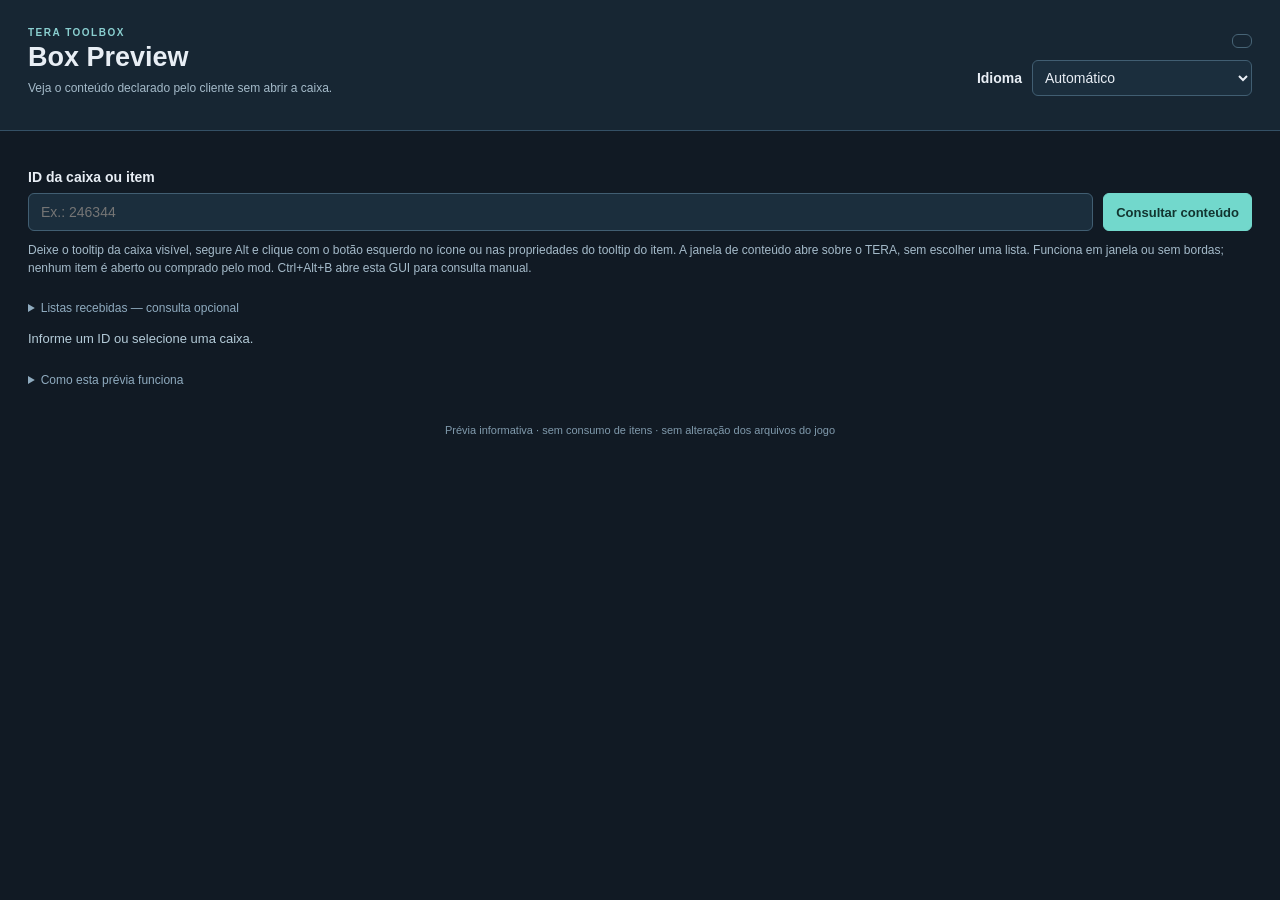
==== ui/index.html @ d4505b34 "first commit" ====
<!doctype html>
<html lang="pt-BR"><head><meta charset="utf-8"><meta name="viewport" content="width=device-width,initial-scale=1"><meta http-equiv="Content-Security-Policy" content="default-src 'none'; script-src 'self'; style-src 'self'; img-src data: https://tera-asura.com/static/images/tera-icons/;"><title>Box Preview</title><link rel="stylesheet" href="style.css"></head><body>
<header><div><span class="eyebrow">TERA TOOLBOX</span><h1>Box Preview</h1><p>Veja o conteúdo declarado pelo cliente sem abrir a caixa.</p></div><div class="header-options"><span id="version"></span><div class="language-choice"><label for="language">Idioma</label><select id="language" aria-label="Idioma"><option id="language-auto" value="auto">Automático</option><option value="pt">Português</option><option value="en">English</option><option value="es">Español (Latinoamérica)</option></select></div><p id="language-status" role="status" hidden></p></div></header>
<main><div class="connection"><span id="server"></span><span id="character"></span></div>
<form id="search"><label for="item-id">ID da caixa ou item</label><div class="search-row"><input id="item-id" type="number" min="1" max="2147483647" placeholder="Ex.: 246344" required><button id="show" type="submit">Consultar conteúdo</button></div></form>
<p class="hint">Deixe o tooltip da caixa visível, segure Alt e clique com o botão esquerdo no ícone ou nas propriedades do tooltip do item. A janela de conteúdo abre sobre o TERA, sem escolher uma lista. Funciona em janela ou sem bordas; nenhum item é aberto ou comprado pelo mod. Ctrl+Alt+B abre esta GUI para consulta manual.</p>
<p id="pointer-status" role="status"></p>
<p id="capture-status" role="status"></p>
<details><summary>Listas recebidas — consulta opcional</summary><section class="inventory"><div class="section-title"><h2>Caixas e conversões disponíveis</h2><button id="refresh" type="button">Atualizar lista</button></div><label for="source">Origem dos itens</label><select id="source"><option value="inventory">Inventário</option><option value="rewards">TERA Rewards</option><option value="shop">Outras lojas</option></select><p class="hint">Abra a loja no jogo para receber seus itens. Não precisa comprar a caixa ou tê-la no inventário.</p><label for="inventory">Escolha uma caixa</label><select id="inventory"><option value="">Entre no mundo para receber os itens</option></select></section></details>
<p id="status" role="status" aria-live="polite">Informe um ID ou selecione uma caixa.</p>
<section id="result" hidden><div class="box-title"><img id="box-icon" alt="Ícone da caixa" width="48" height="48" hidden><div><h2 id="box-name"></h2><p id="box-id"></p></div></div><p id="description"></p><p id="source-note" class="notice"></p><label class="filter"><input id="only-mine" type="checkbox">Mostrar somente variantes compatíveis com meu personagem</label><p id="count"></p><div id="items" class="items"></div></section>
<details><summary>Como esta prévia funciona</summary><p>Alt + clique esquerdo no ícone ou no tooltip do item é lido por um leitor externo, com uma alternativa por Raw Input. O mod não envia cliques, compra, abertura ou uso de itens ao jogo. A janela de conteúdo abre com foco sobre o TERA. Quando o proxy já recebeu o ID na posição clicada, a busca dispensa captura de tela e OCR.</p><p>Quando não há ID recebido, uma imagem temporária da janela é lida pelo reconhecimento de texto do Windows e descartada, sem upload ou gravação em disco. O título é associado aos nomes e IDs do cliente conectado; nomes ilegíveis ou ambíguos geram um aviso.</p><p>As variantes vêm de ItemConversion / FixedItem no DataCenter. No Asura, caixas sem essa conversão também podem ser consultadas no catálogo público do servidor, com ID e nomes conferidos no cliente. A prévia informa essa fonte e omite quantidades e probabilidades não fornecidas. Outros conteúdos exclusivos do servidor podem estar indisponíveis; ausência de dados não significa caixa vazia.</p><p>Comandos opcionais: <code>/8 boxpreview</code>, <code>/8 boxpreview ID</code>, <code>/8 boxpreview refresh</code>, <code>/8 boxpreview status</code>.</p></details>
</main><footer>Prévia informativa · sem consumo de itens · sem alteração dos arquivos do jogo</footer><script src="i18n.js"></script><script src="panel.js"></script></body></html>
---- ui/style.css ----
:root{color-scheme:dark;font-family:"Segoe UI",sans-serif;background:#111a24;color:#e8eef5;font-size:14px}*{box-sizing:border-box}body{margin:0}header{padding:23px 28px;display:flex;justify-content:space-between;align-items:center;background:#172633;border-bottom:1px solid #345065}h1{margin:3px 0 6px;font-size:27px}h2{font-size:17px;margin:0 0 6px}h3{margin:0 0 6px;font-size:14px}p{line-height:1.5;margin:4px 0 10px}.eyebrow{font-size:10px;font-weight:700;letter-spacing:1.5px;color:#8acfd0}header p,.hint{font-size:12px;color:#a5bbca}#version{border:1px solid #476476;padding:6px 9px;border-radius:6px;font-size:12px}main{padding:20px 28px}.connection{display:flex;justify-content:space-between;gap:12px;color:#89d9d3;font-size:12px;margin-bottom:18px}label{display:block;margin-bottom:8px;font-weight:600}button,input,select{font:inherit;color:inherit;background:#1b2e3d;border:1px solid #415e72;border-radius:6px;padding:10px 12px}button{font-size:13px;font-weight:600;cursor:pointer}button:hover{background:#2b465c}button:disabled,select:disabled{opacity:.5;cursor:default}input,select{width:100%}button:focus-visible,input:focus-visible,select:focus-visible{outline:2px solid #78dcd3;outline-offset:2px}.search-row{display:flex;gap:10px}.search-row input{flex:1}.search-row button{white-space:nowrap;background:#72d8cc;color:#123530;border-color:#72d8cc}.hint{margin-top:10px}.section-title{display:flex;justify-content:space-between;align-items:center;margin-bottom:10px}.inventory{margin:20px 0;padding:16px;background:#14212e;border-radius:8px;border:1px solid #304859}.inventory button{font-size:12px;padding:7px 10px}#status{font-size:13px;color:#b4cbd8;white-space:pre-wrap}.error{color:#ffc5c0!important}.box-title{display:flex;align-items:center;gap:13px;margin-top:20px}.box-title img,.item img{border-radius:6px;flex-shrink:0}#box-id{font-size:12px;color:#91aec2}.notice{padding:11px 13px;border-left:3px solid #6eb3b0;background:#1b303a;font-size:12px}.filter{display:flex;align-items:center;gap:8px;font-size:12px;font-weight:400;margin-top:16px}.filter input{width:16px;height:16px}#count{font-size:12px;color:#92b4c9}.items{display:grid;grid-template-columns:1fr 1fr;gap:10px}.item{display:flex;gap:12px;align-items:flex-start;padding:14px;border:1px solid #30485b;background:#162534;border-radius:8px;overflow-wrap:anywhere}.item.compatible{border-color:#57bab0;background:#173633}.item p{font-size:11px;color:#aec5d5}.item-description{white-space:pre-line;color:#8eabba!important}.missing-icon{font-size:10px;color:#7fa3b7}details{margin-top:24px;font-size:12px;color:#8fabbf}summary{cursor:pointer;margin-bottom:10px}code{color:#9ce1d9}footer{font-size:11px;color:#809aac;text-align:center;padding:7px 20px 19px}[hidden]{display:none!important}@media(max-width:750px){.items{grid-template-columns:1fr}header,main{padding:20px}.connection{flex-wrap:wrap}}

.header-options{display:flex;flex-direction:column;align-items:flex-end;gap:12px}.language-choice{display:flex;align-items:center;gap:10px}.language-choice label{margin:0}.language-choice select{width:220px;max-width:100%;padding:8px}.header-options #version{align-self:flex-end}

#language-status{font-size:12px;color:#ffc5c0;overflow-wrap:anywhere}
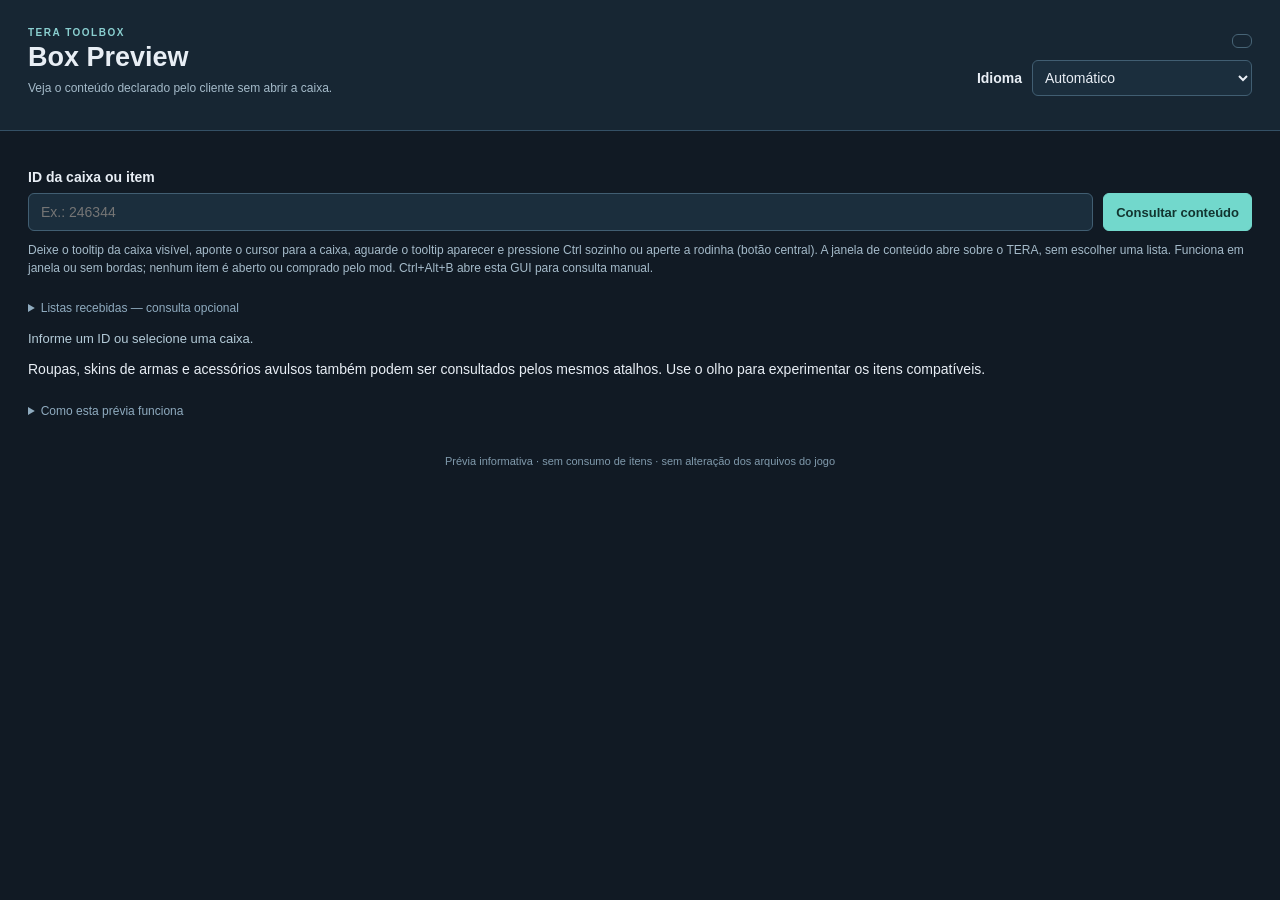
==== commit d239f1cf: "- Novos comandos para  escanear caixas - Suporte de Preview a outros itens fora da Caixa" ====
--- a/ui/index.html
+++ b/ui/index.html
@@ -3,11 +3,11 @@
 <header><div><span class="eyebrow">TERA TOOLBOX</span><h1>Box Preview</h1><p>Veja o conteúdo declarado pelo cliente sem abrir a caixa.</p></div><div class="header-options"><span id="version"></span><div class="language-choice"><label for="language">Idioma</label><select id="language" aria-label="Idioma"><option id="language-auto" value="auto">Automático</option><option value="pt">Português</option><option value="en">English</option><option value="es">Español (Latinoamérica)</option></select></div><p id="language-status" role="status" hidden></p></div></header>
 <main><div class="connection"><span id="server"></span><span id="character"></span></div>
 <form id="search"><label for="item-id">ID da caixa ou item</label><div class="search-row"><input id="item-id" type="number" min="1" max="2147483647" placeholder="Ex.: 246344" required><button id="show" type="submit">Consultar conteúdo</button></div></form>
-<p class="hint">Deixe o tooltip da caixa visível, segure Alt e clique com o botão esquerdo no ícone ou nas propriedades do tooltip do item. A janela de conteúdo abre sobre o TERA, sem escolher uma lista. Funciona em janela ou sem bordas; nenhum item é aberto ou comprado pelo mod. Ctrl+Alt+B abre esta GUI para consulta manual.</p>
+<p class="hint">Deixe o tooltip da caixa visível, aponte o cursor para a caixa, aguarde o tooltip aparecer e pressione Ctrl sozinho ou aperte a rodinha (botão central). A janela de conteúdo abre sobre o TERA, sem escolher uma lista. Funciona em janela ou sem bordas; nenhum item é aberto ou comprado pelo mod. Ctrl+Alt+B abre esta GUI para consulta manual.</p>
 <p id="pointer-status" role="status"></p>
 <p id="capture-status" role="status"></p>
 <details><summary>Listas recebidas — consulta opcional</summary><section class="inventory"><div class="section-title"><h2>Caixas e conversões disponíveis</h2><button id="refresh" type="button">Atualizar lista</button></div><label for="source">Origem dos itens</label><select id="source"><option value="inventory">Inventário</option><option value="rewards">TERA Rewards</option><option value="shop">Outras lojas</option></select><p class="hint">Abra a loja no jogo para receber seus itens. Não precisa comprar a caixa ou tê-la no inventário.</p><label for="inventory">Escolha uma caixa</label><select id="inventory"><option value="">Entre no mundo para receber os itens</option></select></section></details>
 <p id="status" role="status" aria-live="polite">Informe um ID ou selecione uma caixa.</p>
 <section id="result" hidden><div class="box-title"><img id="box-icon" alt="Ícone da caixa" width="48" height="48" hidden><div><h2 id="box-name"></h2><p id="box-id"></p></div></div><p id="description"></p><p id="source-note" class="notice"></p><label class="filter"><input id="only-mine" type="checkbox">Mostrar somente variantes compatíveis com meu personagem</label><p id="count"></p><div id="items" class="items"></div></section>
-<details><summary>Como esta prévia funciona</summary><p>Alt + clique esquerdo no ícone ou no tooltip do item é lido por um leitor externo, com uma alternativa por Raw Input. O mod não envia cliques, compra, abertura ou uso de itens ao jogo. A janela de conteúdo abre com foco sobre o TERA. Quando o proxy já recebeu o ID na posição clicada, a busca dispensa captura de tela e OCR.</p><p>Quando não há ID recebido, uma imagem temporária da janela é lida pelo reconhecimento de texto do Windows e descartada, sem upload ou gravação em disco. O título é associado aos nomes e IDs do cliente conectado; nomes ilegíveis ou ambíguos geram um aviso.</p><p>As variantes vêm de ItemConversion / FixedItem no DataCenter. No Asura, caixas sem essa conversão também podem ser consultadas no catálogo público do servidor, com ID e nomes conferidos no cliente. A prévia informa essa fonte e omite quantidades e probabilidades não fornecidas. Outros conteúdos exclusivos do servidor podem estar indisponíveis; ausência de dados não significa caixa vazia.</p><p>Comandos opcionais: <code>/8 boxpreview</code>, <code>/8 boxpreview ID</code>, <code>/8 boxpreview refresh</code>, <code>/8 boxpreview status</code>.</p></details>
-</main><footer>Prévia informativa · sem consumo de itens · sem alteração dos arquivos do jogo</footer><script src="i18n.js"></script><script src="panel.js"></script></body></html>
+<p>Roupas, skins de armas e acessórios avulsos também podem ser consultados pelos mesmos atalhos. Use o olho para experimentar os itens compatíveis.</p><details><summary>Como esta prévia funciona</summary><p>Ctrl ou botão central com o cursor sobre a caixa é lido por um leitor externo, com uma alternativa por Raw Input. O mod não envia cliques, compra, abertura ou uso de itens ao jogo. A janela de conteúdo abre com foco sobre o TERA. Quando o proxy já recebeu o ID na posição apontada, a busca dispensa captura de tela e OCR.</p><p>Quando não há ID recebido, uma imagem temporária da janela é lida pelo reconhecimento de texto do Windows e descartada, sem upload ou gravação em disco. O título é associado aos nomes e IDs do cliente conectado; nomes ilegíveis ou ambíguos geram um aviso.</p><p>As variantes vêm de ItemConversion / FixedItem no DataCenter. No Asura, caixas sem essa conversão também podem ser consultadas no catálogo público do servidor, com ID e nomes conferidos no cliente. A prévia informa essa fonte e omite quantidades e probabilidades não fornecidas. Outros conteúdos exclusivos do servidor podem estar indisponíveis; ausência de dados não significa caixa vazia.</p><p>Comandos opcionais: <code>/8 boxpreview</code>, <code>/8 boxpreview ID</code>, <code>/8 boxpreview refresh</code>, <code>/8 boxpreview status</code>.</p></details>
+</main><footer>Prévia informativa · sem consumo de itens · sem alteração dos arquivos do jogo</footer><script src="i18n.js"></script><script src="try-on.js"></script><script src="panel.js"></script></body></html>
--- a/ui/style.css
+++ b/ui/style.css
@@ -3,3 +3,5 @@
 .header-options{display:flex;flex-direction:column;align-items:flex-end;gap:12px}.language-choice{display:flex;align-items:center;gap:10px}.language-choice label{margin:0}.language-choice select{width:220px;max-width:100%;padding:8px}.header-options #version{align-self:flex-end}
 
 #language-status{font-size:12px;color:#ffc5c0;overflow-wrap:anywhere}
+
+article>div{min-width:0;flex:1}.try-on{flex-shrink:0;align-self:center;padding:7px;line-height:0;color:#8be4e4}.try-on svg{width:22px;height:22px;fill:none;stroke:currentColor;stroke-width:1.7}.try-on:focus-visible{outline:2px solid #78dcd3;outline-offset:2px}.try-on:disabled{opacity:.5;cursor:default}
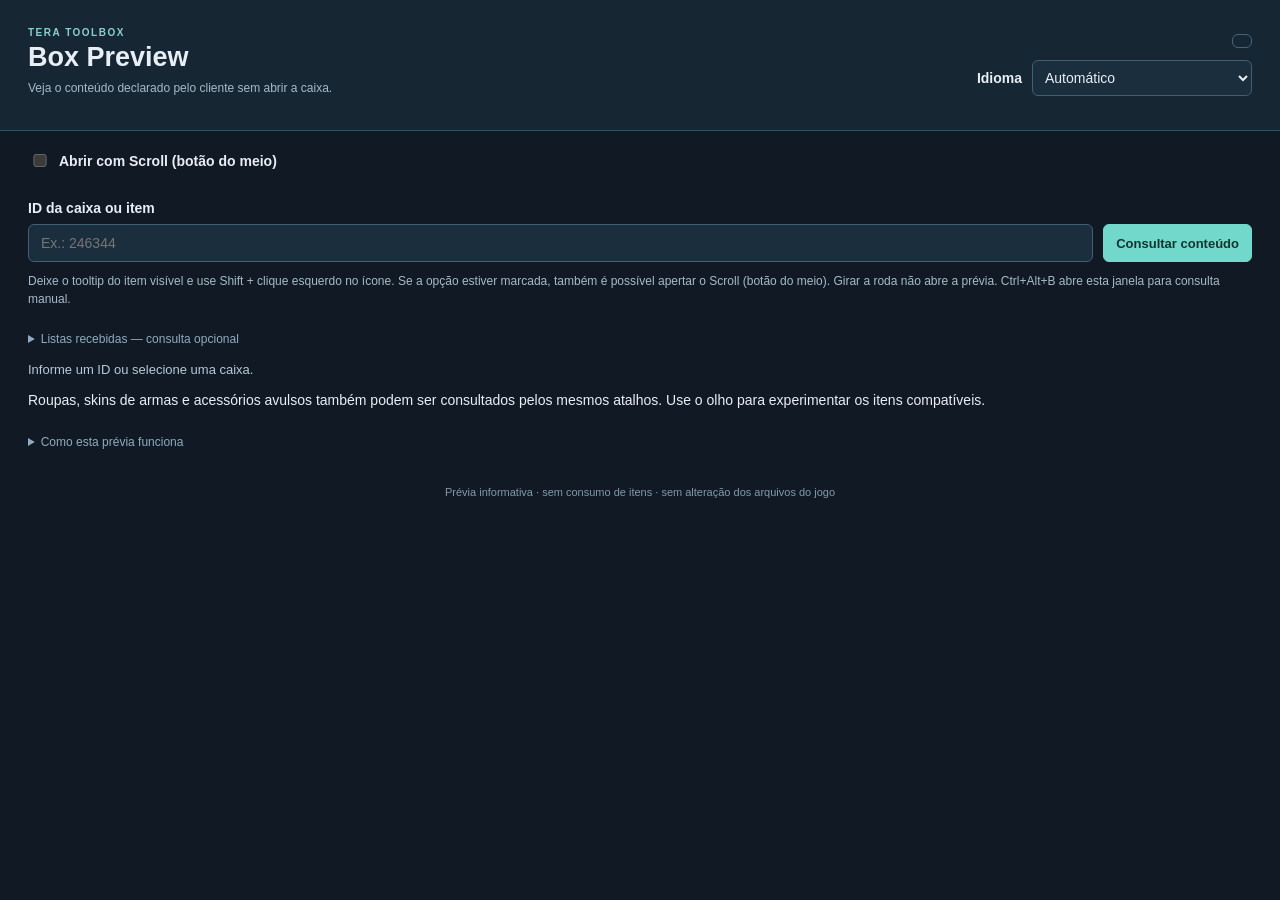
==== commit efb933f7: "Mudar Teclas de Atalhos v2" ====
--- a/ui/index.html
+++ b/ui/index.html
@@ -1,13 +1,13 @@
 <!doctype html>
 <html lang="pt-BR"><head><meta charset="utf-8"><meta name="viewport" content="width=device-width,initial-scale=1"><meta http-equiv="Content-Security-Policy" content="default-src 'none'; script-src 'self'; style-src 'self'; img-src data: https://tera-asura.com/static/images/tera-icons/;"><title>Box Preview</title><link rel="stylesheet" href="style.css"></head><body>
 <header><div><span class="eyebrow">TERA TOOLBOX</span><h1>Box Preview</h1><p>Veja o conteúdo declarado pelo cliente sem abrir a caixa.</p></div><div class="header-options"><span id="version"></span><div class="language-choice"><label for="language">Idioma</label><select id="language" aria-label="Idioma"><option id="language-auto" value="auto">Automático</option><option value="pt">Português</option><option value="en">English</option><option value="es">Español (Latinoamérica)</option></select></div><p id="language-status" role="status" hidden></p></div></header>
-<main><div class="connection"><span id="server"></span><span id="character"></span></div>
+<main><div class="input-options"><label><input id="middle-mouse" type="checkbox" disabled>Abrir com Scroll (botão do meio)</label><p id="input-error" role="status" hidden></p></div><div class="connection"><span id="server"></span><span id="character"></span></div>
 <form id="search"><label for="item-id">ID da caixa ou item</label><div class="search-row"><input id="item-id" type="number" min="1" max="2147483647" placeholder="Ex.: 246344" required><button id="show" type="submit">Consultar conteúdo</button></div></form>
-<p class="hint">Deixe o tooltip da caixa visível, aponte o cursor para a caixa, aguarde o tooltip aparecer e pressione Ctrl sozinho ou aperte a rodinha (botão central). A janela de conteúdo abre sobre o TERA, sem escolher uma lista. Funciona em janela ou sem bordas; nenhum item é aberto ou comprado pelo mod. Ctrl+Alt+B abre esta GUI para consulta manual.</p>
+<p class="hint">Deixe o tooltip do item visível e use Shift + clique esquerdo no ícone. Se a opção estiver marcada, também é possível apertar o Scroll (botão do meio). Girar a roda não abre a prévia. Ctrl+Alt+B abre esta janela para consulta manual.</p>
 <p id="pointer-status" role="status"></p>
 <p id="capture-status" role="status"></p>
 <details><summary>Listas recebidas — consulta opcional</summary><section class="inventory"><div class="section-title"><h2>Caixas e conversões disponíveis</h2><button id="refresh" type="button">Atualizar lista</button></div><label for="source">Origem dos itens</label><select id="source"><option value="inventory">Inventário</option><option value="rewards">TERA Rewards</option><option value="shop">Outras lojas</option></select><p class="hint">Abra a loja no jogo para receber seus itens. Não precisa comprar a caixa ou tê-la no inventário.</p><label for="inventory">Escolha uma caixa</label><select id="inventory"><option value="">Entre no mundo para receber os itens</option></select></section></details>
 <p id="status" role="status" aria-live="polite">Informe um ID ou selecione uma caixa.</p>
 <section id="result" hidden><div class="box-title"><img id="box-icon" alt="Ícone da caixa" width="48" height="48" hidden><div><h2 id="box-name"></h2><p id="box-id"></p></div></div><p id="description"></p><p id="source-note" class="notice"></p><label class="filter"><input id="only-mine" type="checkbox">Mostrar somente variantes compatíveis com meu personagem</label><p id="count"></p><div id="items" class="items"></div></section>
-<p>Roupas, skins de armas e acessórios avulsos também podem ser consultados pelos mesmos atalhos. Use o olho para experimentar os itens compatíveis.</p><details><summary>Como esta prévia funciona</summary><p>Ctrl ou botão central com o cursor sobre a caixa é lido por um leitor externo, com uma alternativa por Raw Input. O mod não envia cliques, compra, abertura ou uso de itens ao jogo. A janela de conteúdo abre com foco sobre o TERA. Quando o proxy já recebeu o ID na posição apontada, a busca dispensa captura de tela e OCR.</p><p>Quando não há ID recebido, uma imagem temporária da janela é lida pelo reconhecimento de texto do Windows e descartada, sem upload ou gravação em disco. O título é associado aos nomes e IDs do cliente conectado; nomes ilegíveis ou ambíguos geram um aviso.</p><p>As variantes vêm de ItemConversion / FixedItem no DataCenter. No Asura, caixas sem essa conversão também podem ser consultadas no catálogo público do servidor, com ID e nomes conferidos no cliente. A prévia informa essa fonte e omite quantidades e probabilidades não fornecidas. Outros conteúdos exclusivos do servidor podem estar indisponíveis; ausência de dados não significa caixa vazia.</p><p>Comandos opcionais: <code>/8 boxpreview</code>, <code>/8 boxpreview ID</code>, <code>/8 boxpreview refresh</code>, <code>/8 boxpreview status</code>.</p></details>
+<p>Roupas, skins de armas e acessórios avulsos também podem ser consultados pelos mesmos atalhos. Use o olho para experimentar os itens compatíveis.</p><details><summary>Como esta prévia funciona</summary><p>Shift + clique esquerdo ou Scroll (botão do meio) com o cursor sobre o item é lido por um leitor externo, com uma alternativa por Raw Input. O mod não envia cliques, compra, abertura ou uso de itens ao jogo. A janela de conteúdo abre com foco sobre o TERA. Quando o proxy já recebeu o ID na posição apontada, a busca dispensa captura de tela e OCR.</p><p>Quando não há ID recebido, uma imagem temporária da janela é lida pelo reconhecimento de texto do Windows e descartada, sem upload ou gravação em disco. O título é associado aos nomes e IDs do cliente conectado; nomes ilegíveis ou ambíguos geram um aviso.</p><p>As variantes vêm de ItemConversion / FixedItem no DataCenter. No Asura, caixas sem essa conversão também podem ser consultadas no catálogo público do servidor, com ID e nomes conferidos no cliente. A prévia informa essa fonte e omite quantidades e probabilidades não fornecidas. Outros conteúdos exclusivos do servidor podem estar indisponíveis; ausência de dados não significa caixa vazia.</p><p>Comandos opcionais: <code>/8 boxpreview</code>, <code>/8 boxpreview ID</code>, <code>/8 boxpreview refresh</code>, <code>/8 boxpreview status</code>.</p></details>
 </main><footer>Prévia informativa · sem consumo de itens · sem alteração dos arquivos do jogo</footer><script src="i18n.js"></script><script src="try-on.js"></script><script src="panel.js"></script></body></html>
--- a/ui/style.css
+++ b/ui/style.css
@@ -5,3 +5,5 @@
 #language-status{font-size:12px;color:#ffc5c0;overflow-wrap:anywhere}
 
 article>div{min-width:0;flex:1}.try-on{flex-shrink:0;align-self:center;padding:7px;line-height:0;color:#8be4e4}.try-on svg{width:22px;height:22px;fill:none;stroke:currentColor;stroke-width:1.7}.try-on:focus-visible{outline:2px solid #78dcd3;outline-offset:2px}.try-on:disabled{opacity:.5;cursor:default}
+
+.input-options label{display:flex;align-items:center;gap:8px;margin:0 0 12px}.input-options input{width:16px}.input-options p{color:#e7c9a6}
